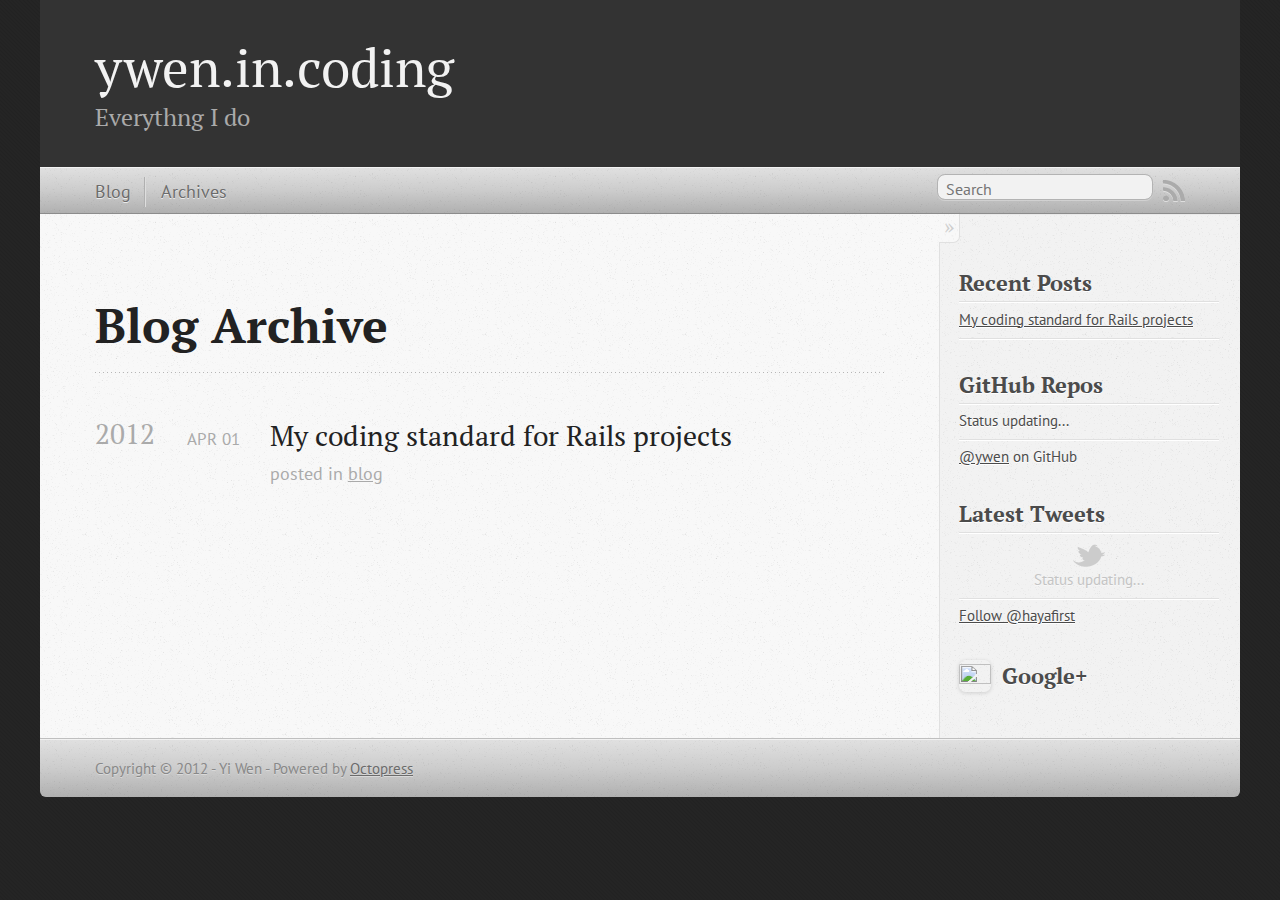
==== blog/archives/index.html @ 958f06f2 "Site updated at 2012-04-02 02:39:36 UTC" ====
<!DOCTYPE html>
<!--[if IEMobile 7 ]><html class="no-js iem7"><![endif]-->
<!--[if lt IE 9]><html class="no-js lte-ie8"><![endif]-->
<!--[if (gt IE 8)|(gt IEMobile 7)|!(IEMobile)|!(IE)]><!--><html class="no-js" lang="en"><!--<![endif]-->
<head>
  <meta charset="utf-8">
  <title>Blog Archive - ywen.in.coding</title>
  <meta name="author" content="Yi Wen">

  
  <meta name="description" content="Blog Archive 2012 My coding standard for Rails projects
Apr 01 2012 posted in blog Recent Posts My coding standard for Rails projects GitHub Repos &hellip;">
  

  <!-- http://t.co/dKP3o1e -->
  <meta name="HandheldFriendly" content="True">
  <meta name="MobileOptimized" content="320">
  <meta name="viewport" content="width=device-width, initial-scale=1">

  
  <link rel="canonical" href="http://ywen.github.com/blog/archives">
  <link href="/favicon.png" rel="icon">
  <link href="/stylesheets/screen.css" media="screen, projection" rel="stylesheet" type="text/css">
  <script src="/javascripts/modernizr-2.0.js"></script>
  <script src="/javascripts/ender.js"></script>
  <script src="/javascripts/octopress.js" type="text/javascript"></script>
  <link href="/atom.xml" rel="alternate" title="ywen.in.coding" type="application/atom+xml">
  <!--Fonts from Google"s Web font directory at http://google.com/webfonts -->
<link href="http://fonts.googleapis.com/css?family=PT+Serif:regular,italic,bold,bolditalic" rel="stylesheet" type="text/css">
<link href="http://fonts.googleapis.com/css?family=PT+Sans:regular,italic,bold,bolditalic" rel="stylesheet" type="text/css">

  

</head>

<body   >
  <header role="banner"><hgroup>
  <h1><a href="/">ywen.in.coding</a></h1>
  
    <h2>Everythng I do</h2>
  
</hgroup>

</header>
  <nav role="navigation"><ul class="subscription" data-subscription="rss">
  <li><a href="/atom.xml" rel="subscribe-rss" title="subscribe via RSS">RSS</a></li>
  
</ul>
  
<form action="http://google.com/search" method="get">
  <fieldset role="search">
    <input type="hidden" name="q" value="site:ywen.github.com" />
    <input class="search" type="text" name="q" results="0" placeholder="Search"/>
  </fieldset>
</form>
  
<ul class="main-navigation">
  <li><a href="/">Blog</a></li>
  <li><a href="/blog/archives">Archives</a></li>
</ul>

</nav>
  <div id="main">
    <div id="content">
      <div>
<article role="article">
  
  <header>
    <h1 class="entry-title">Blog Archive</h1>
    
  </header>
  
  <div id="blog-archives">



  
  <h2>2012</h2>

<article>
  
<h1><a href="/blog/2012/04/01/coding-standard/">My coding standard for Rails projects</a></h1>
<time datetime="2012-04-01T00:00:00-05:00" pubdate><span class='month'>Apr</span> <span class='day'>01</span> <span class='year'>2012</span></time>

<footer>
  <span class="categories">posted in <a class='category' href='/blog/categories/blog/'>blog</a></span>
</footer>


</article>

</div>

  
</article>

</div>

<aside class="sidebar">
  
    <section>
  <h1>Recent Posts</h1>
  <ul id="recent_posts">
    
      <li class="post">
        <a href="/blog/2012/04/01/coding-standard/">My coding standard for Rails projects</a>
      </li>
    
  </ul>
</section>

<section>
  <h1>GitHub Repos</h1>
  <ul id="gh_repos">
    <li class="loading">Status updating...</li>
  </ul>
  
  <a href="https://github.com/ywen">@ywen</a> on GitHub
  
  <script type="text/javascript">
    $.domReady(function(){
        if (!window.jXHR){
            var jxhr = document.createElement('script');
            jxhr.type = 'text/javascript';
            jxhr.src = '/javascripts/libs/jXHR.js';
            var s = document.getElementsByTagName('script')[0];
            s.parentNode.insertBefore(jxhr, s);
        }

        github.showRepos({
            user: 'ywen',
            count: 0,
            skip_forks: true,
            target: '#gh_repos'
        });
    });
  </script>
  <script src="/javascripts/github.js" type="text/javascript"> </script>
</section>


<section>
  <h1>Latest Tweets</h1>
  <ul id="tweets">
    <li class="loading">Status updating...</li>
  </ul>
  <script type="text/javascript">
    $.domReady(function(){
      getTwitterFeed("hayafirst", 4, false);
    });
  </script>
  <script src="/javascripts/twitter.js" type="text/javascript"> </script>
  
    <a href="http://twitter.com/hayafirst" class="twitter-follow-button" data-show-count="false">Follow @hayafirst</a>
  
</section>



<section class="googleplus">
  <h1>
    <a href="https://plus.google.com/ywen.github?rel=author">
      <img src="http://www.google.com/images/icons/ui/gprofile_button-32.png" width="32" height="32">
      Google+
    </a>
  </h1>
</section>



  
</aside>


    </div>
  </div>
  <footer role="contentinfo"><p>
  Copyright &copy; 2012 - Yi Wen -
  <span class="credit">Powered by <a href="http://octopress.org">Octopress</a></span>
</p>

</footer>
  

<script type="text/javascript">
      var disqus_shortname = 'ywen';
      
        
        var disqus_script = 'count.js';
      
    (function () {
      var dsq = document.createElement('script'); dsq.type = 'text/javascript'; dsq.async = true;
      dsq.src = 'http://' + disqus_shortname + '.disqus.com/' + disqus_script;
      (document.getElementsByTagName('head')[0] || document.getElementsByTagName('body')[0]).appendChild(dsq);
    }());
</script>







  <script type="text/javascript">
    (function(){
      var twitterWidgets = document.createElement('script');
      twitterWidgets.type = 'text/javascript';
      twitterWidgets.async = true;
      twitterWidgets.src = 'http://platform.twitter.com/widgets.js';
      document.getElementsByTagName('head')[0].appendChild(twitterWidgets);
    })();
  </script>





</body>
</html>
---- stylesheets/screen.css ----
html,body,div,span,applet,object,iframe,h1,h2,h3,h4,h5,h6,p,blockquote,pre,a,abbr,acronym,address,big,cite,code,del,dfn,em,img,ins,kbd,q,s,samp,small,strike,strong,sub,sup,tt,var,b,u,i,center,dl,dt,dd,ol,ul,li,fieldset,form,label,legend,table,caption,tbody,tfoot,thead,tr,th,td,article,aside,canvas,details,embed,figure,figcaption,footer,header,hgroup,menu,nav,output,ruby,section,summary,time,mark,audio,video{margin:0;padding:0;border:0;font-size:100%;font:inherit;vertical-align:baseline}body{line-height:1}ol,ul{list-style:none}table{border-collapse:collapse;border-spacing:0}caption,th,td{text-align:left;font-weight:normal;vertical-align:middle}q,blockquote{quotes:none}q:before,q:after,blockquote:before,blockquote:after{content:"";content:none}a img{border:none}article,aside,details,figcaption,figure,footer,header,hgroup,menu,nav,section,summary{display:block}article,aside,details,figcaption,figure,footer,header,hgroup,menu,nav,section,summary{display:block}a{color:#1863a1}a:visited{color:#751590}a:focus{color:#0181eb}a:hover{color:#0181eb}a:active{color:#01579f}aside.sidebar a{color:#1863a1}aside.sidebar a:focus{color:#0181eb}aside.sidebar a:hover{color:#0181eb}aside.sidebar a:active{color:#01579f}a{-moz-transition:color 0.3s;-webkit-transition:color 0.3s;-o-transition:color 0.3s;transition:color 0.3s}html{background:#252525 url('/images/line-tile.png?1333334076') top left}body > div{background:#f2f2f2 url('/images/noise.png?1333334076') top left;border-bottom:1px solid #bfbfbf}body > div > div{background:#f8f8f8 url('/images/noise.png?1333334076') top left;border-right:1px solid #e0e0e0}.heading,body > header h1,h1,h2,h3,h4,h5,h6{font-family:"PT Serif", "Georgia", "Helvetica Neue", Arial, sans-serif}.sans,body > header h2,body > nav form .search,body > nav a,article header p.meta,article > footer,#content .blog-index footer,html .gist .gist-file .gist-meta,#blog-archives a.category,#blog-archives time,aside.sidebar section,body > footer{font-family:"PT Sans", "Helvetica Neue", Arial, sans-serif}.serif,body,#content .blog-index a[rel=full-article]{font-family:"PT Serif", Georgia, Times, "Times New Roman", serif}.mono,pre,code,tt,p code,li code{font-family:Menlo, Monaco, "Andale Mono", "lucida console", "Courier New", monospace}body > header h1{font-size:2.2em;font-family:"PT Serif", "Georgia", "Helvetica Neue", Arial, sans-serif;font-weight:normal;line-height:1.2em;margin-bottom:0.6667em}body > header h2{font-family:"PT Serif", "Georgia", "Helvetica Neue", Arial, sans-serif}body{line-height:1.5em;color:#222}h1{font-size:2.2em;line-height:1.2em}@media only screen and (min-width: 992px){body{font-size:1.15em}h1{font-size:2.6em;line-height:1.2em}}h1,h2,h3,h4,h5,h6{text-rendering:optimizelegibility;margin-bottom:1em;font-weight:bold}h2,section h1{font-size:1.5em}h3,section h2,section section h1{font-size:1.3em}h4,section h3,section section h2,section section section h1{font-size:1em}h5,section h4,section section h3{font-size:.9em}h6,section h5,section section h4,section section section h3{font-size:.8em}p,blockquote,ul,ol{margin-bottom:1.5em}ul{list-style-type:disc}ul ul{list-style-type:circle;margin-bottom:0px}ul ul ul{list-style-type:square;margin-bottom:0px}ol{list-style-type:decimal}ol ol{list-style-type:lower-alpha;margin-bottom:0px}ol ol ol{list-style-type:lower-roman;margin-bottom:0px}ul,ul ul,ul ol,ol,ol ul,ol ol{margin-left:1.3em}strong{font-weight:bold}em{font-style:italic}sup,sub{font-size:0.8em;position:relative;display:inline-block}sup{top:-0.5em}sub{bottom:-0.5em}q{font-style:italic}q:before{content:"\201C"}q:after{content:"\201D"}em,dfn{font-style:italic}strong,dfn{font-weight:bold}del,s{text-decoration:line-through}abbr,acronym{border-bottom:1px dotted;cursor:help}sub,sup{line-height:0}hr{margin-bottom:0.2em}small{font-size:.8em}big{font-size:1.2em}blockquote{font-style:italic;position:relative;font-size:1.2em;line-height:1.5em;padding-left:1em;border-left:4px solid rgba(170,170,170,0.5)}blockquote cite{font-style:italic}blockquote cite a{color:#aaa !important;word-wrap:break-word}blockquote cite:before{content:'\2014';padding-right:.3em;padding-left:.3em;color:#aaa}@media only screen and (min-width: 992px){blockquote{padding-left:1.5em;border-left-width:4px}}.pullquote-right:before,.pullquote-left:before{padding:0;border:none;content:attr(data-pullquote);float:right;width:45%;margin:.5em 0 1em 1.5em;position:relative;top:7px;font-size:1.4em;line-height:1.45em}.pullquote-left:before{float:left;margin:.5em 1.5em 1em 0}.force-wrap,article a,aside.sidebar a{white-space:-moz-pre-wrap;white-space:-pre-wrap;white-space:-o-pre-wrap;white-space:pre-wrap;word-wrap:break-word}.group,body > header,body > nav,body > footer,body #content > article,body #content > div > article,body #content > div > section,body div.pagination,aside.sidebar,#main,#content,.collapse-sidebar aside.sidebar{*zoom:1}.group:after,body > header:after,body > nav:after,body > footer:after,body #content > article:after,body #content > div > article:after,body #content > div > section:after,body div.pagination:after,aside.sidebar:after,#main:after,#content:after,.collapse-sidebar aside.sidebar:after{content:"";display:table;clear:both}body{-webkit-text-size-adjust:none;max-width:1200px;position:relative;margin:0 auto}body > header,body > nav,body > footer,body #content > article,body #content > div > article,body #content > div > section{padding-left:18px;padding-right:18px}@media only screen and (min-width: 480px){body > header,body > nav,body > footer,body #content > article,body #content > div > article,body #content > div > section{padding-left:25px;padding-right:25px}}@media only screen and (min-width: 768px){body > header,body > nav,body > footer,body #content > article,body #content > div > article,body #content > div > section{padding-left:35px;padding-right:35px}}@media only screen and (min-width: 992px){body > header,body > nav,body > footer,body #content > article,body #content > div > article,body #content > div > section{padding-left:55px;padding-right:55px}}body div.pagination{margin-left:18px;margin-right:18px}@media only screen and (min-width: 480px){body div.pagination{margin-left:25px;margin-right:25px}}@media only screen and (min-width: 768px){body div.pagination{margin-left:35px;margin-right:35px}}@media only screen and (min-width: 992px){body div.pagination{margin-left:55px;margin-right:55px}}body > header{font-size:1em;padding-top:1.5em;padding-bottom:1.5em}#content{overflow:hidden}#content > div,#content > article{width:100%}aside.sidebar{float:none;padding:0 18px 1px;background-color:#f7f7f7;border-top:1px solid #e0e0e0}.flex-content,article img,article video,article .flash-video,aside.sidebar img{max-width:100%;height:auto}.basic-alignment.left,article img.left,article video.left,article .left.flash-video,aside.sidebar img.left{float:left;margin-right:1.5em}.basic-alignment.right,article img.right,article video.right,article .right.flash-video,aside.sidebar img.right{float:right;margin-left:1.5em}.basic-alignment.center,article img.center,article video.center,article .center.flash-video,aside.sidebar img.center{display:block;margin:0 auto 1.5em}.basic-alignment.left,article img.left,article video.left,article .left.flash-video,aside.sidebar img.left,.basic-alignment.right,article img.right,article video.right,article .right.flash-video,aside.sidebar img.right{margin-bottom:.8em}.toggle-sidebar,.no-sidebar .toggle-sidebar{display:none}@media only screen and (min-width: 750px){body.sidebar-footer aside.sidebar{float:none;width:auto;clear:left;margin:0;padding:0 35px 1px;background-color:#f7f7f7;border-top:1px solid #eaeaea}body.sidebar-footer aside.sidebar section.odd,body.sidebar-footer aside.sidebar section.even{float:left;width:48%}body.sidebar-footer aside.sidebar section.odd{margin-left:0}body.sidebar-footer aside.sidebar section.even{margin-left:4%}body.sidebar-footer aside.sidebar.thirds section{width:30%;margin-left:5%}body.sidebar-footer aside.sidebar.thirds section.first{margin-left:0;clear:both}}body.sidebar-footer #content{margin-right:0px}body.sidebar-footer .toggle-sidebar{display:none}@media only screen and (min-width: 550px){body > header{font-size:1em}}@media only screen and (min-width: 750px){aside.sidebar{float:none;width:auto;clear:left;margin:0;padding:0 35px 1px;background-color:#f7f7f7;border-top:1px solid #eaeaea}aside.sidebar section.odd,aside.sidebar section.even{float:left;width:48%}aside.sidebar section.odd{margin-left:0}aside.sidebar section.even{margin-left:4%}aside.sidebar.thirds section{width:30%;margin-left:5%}aside.sidebar.thirds section.first{margin-left:0;clear:both}}@media only screen and (min-width: 768px){body{-webkit-text-size-adjust:auto}body > header{font-size:1.2em}#main{padding:0;margin:0 auto}#content{overflow:visible;margin-right:240px;position:relative}.no-sidebar #content{margin-right:0;border-right:0}.collapse-sidebar #content{margin-right:20px}#content > div,#content > article{padding-top:17.5px;padding-bottom:17.5px;float:left}aside.sidebar{width:210px;padding:0 15px 15px;background:none;clear:none;float:left;margin:0 -100% 0 0}aside.sidebar section{width:auto;margin-left:0}aside.sidebar section.odd,aside.sidebar section.even{float:none;width:auto;margin-left:0}.collapse-sidebar aside.sidebar{float:none;width:auto;clear:left;margin:0;padding:0 35px 1px;background-color:#f7f7f7;border-top:1px solid #eaeaea}.collapse-sidebar aside.sidebar section.odd,.collapse-sidebar aside.sidebar section.even{float:left;width:48%}.collapse-sidebar aside.sidebar section.odd{margin-left:0}.collapse-sidebar aside.sidebar section.even{margin-left:4%}.collapse-sidebar aside.sidebar.thirds section{width:30%;margin-left:5%}.collapse-sidebar aside.sidebar.thirds section.first{margin-left:0;clear:both}}@media only screen and (min-width: 992px){body > header{font-size:1.3em}#content{margin-right:300px}#content > div,#content > article{padding-top:27.5px;padding-bottom:27.5px}aside.sidebar{width:260px;padding:1.2em 20px 20px}.collapse-sidebar aside.sidebar{padding-left:55px;padding-right:55px}}@media only screen and (min-width: 768px){ul,ol{margin-left:0}}body > header{background:#333}body > header h1{display:inline-block;margin:0}body > header h1 a,body > header h1 a:visited,body > header h1 a:hover{color:#f2f2f2;text-decoration:none}body > header h2{margin:.2em 0 0;font-size:1em;color:#aaa;font-weight:normal}body > nav{position:relative;background-color:#ccc;background:url('/images/noise.png?1333334076'),-webkit-gradient(linear, 50% 0%, 50% 100%, color-stop(0%, #e0e0e0), color-stop(50%, #cccccc), color-stop(100%, #b0b0b0));background:url('/images/noise.png?1333334076'),-webkit-linear-gradient(#e0e0e0,#cccccc,#b0b0b0);background:url('/images/noise.png?1333334076'),-moz-linear-gradient(#e0e0e0,#cccccc,#b0b0b0);background:url('/images/noise.png?1333334076'),-o-linear-gradient(#e0e0e0,#cccccc,#b0b0b0);background:url('/images/noise.png?1333334076'),-ms-linear-gradient(#e0e0e0,#cccccc,#b0b0b0);background:url('/images/noise.png?1333334076'),linear-gradient(#e0e0e0,#cccccc,#b0b0b0);border-top:1px solid #f2f2f2;border-bottom:1px solid #8c8c8c;padding-top:.35em;padding-bottom:.35em}body > nav form{-moz-background-clip:padding;-webkit-background-clip:padding;-o-background-clip:padding-box;-ms-background-clip:padding-box;-khtml-background-clip:padding-box;background-clip:padding-box;margin:0;padding:0}body > nav form .search{padding:.3em .5em 0;font-size:.85em;line-height:1.1em;width:95%;-moz-border-radius:0.5em;-webkit-border-radius:0.5em;-o-border-radius:0.5em;-ms-border-radius:0.5em;-khtml-border-radius:0.5em;border-radius:0.5em;-moz-background-clip:padding;-webkit-background-clip:padding;-o-background-clip:padding-box;-ms-background-clip:padding-box;-khtml-background-clip:padding-box;background-clip:padding-box;-moz-box-shadow:#d1d1d1 0 1px;-webkit-box-shadow:#d1d1d1 0 1px;-o-box-shadow:#d1d1d1 0 1px;box-shadow:#d1d1d1 0 1px;background-color:#f2f2f2;border:1px solid #b3b3b3;color:#888}body > nav form .search:focus{color:#444;border-color:#80b1df;-moz-box-shadow:#80b1df 0 0 4px,#80b1df 0 0 3px inset;-webkit-box-shadow:#80b1df 0 0 4px,#80b1df 0 0 3px inset;-o-box-shadow:#80b1df 0 0 4px,#80b1df 0 0 3px inset;box-shadow:#80b1df 0 0 4px,#80b1df 0 0 3px inset;background-color:#fff;outline:none}body > nav fieldset[role=search]{float:right;width:48%}body > nav fieldset.mobile-nav{float:left;width:48%}body > nav fieldset.mobile-nav select{width:100%;font-size:.8em;border:1px solid #888}body > nav ul{display:none}@media only screen and (min-width: 550px){body > nav{font-size:.9em}body > nav ul{margin:0;padding:0;border:0;overflow:hidden;*zoom:1;float:left;display:block;padding-top:.15em}body > nav ul li{list-style-image:none;list-style-type:none;margin-left:0px;white-space:nowrap;display:inline;float:left;padding-left:0;padding-right:0}body > nav ul li:first-child,body > nav ul li.first{padding-left:0}body > nav ul li:last-child{padding-right:0}body > nav ul li.last{padding-right:0}body > nav ul.subscription{margin-left:.8em;float:right}body > nav ul.subscription li:last-child a{padding-right:0}body > nav ul li{margin:0}body > nav a{color:#6b6b6b;text-shadow:#ebebeb 0 1px;float:left;text-decoration:none;font-size:1.1em;padding:.1em 0;line-height:1.5em}body > nav a:visited{color:#6b6b6b}body > nav a:hover{color:#2b2b2b}body > nav li + li{border-left:1px solid #b0b0b0;margin-left:.8em}body > nav li + li a{padding-left:.8em;border-left:1px solid #dedede}body > nav form{float:right;text-align:left;padding-left:.8em;width:175px}body > nav form .search{width:93%;font-size:.95em;line-height:1.2em}body > nav ul[data-subscription$=email] + form{width:97px}body > nav ul[data-subscription$=email] + form .search{width:91%}body > nav fieldset.mobile-nav{display:none}body > nav fieldset[role=search]{width:99%}}@media only screen and (min-width: 992px){body > nav form{width:215px}body > nav ul[data-subscription$=email] + form{width:147px}}.no-placeholder body > nav .search{background:#f2f2f2 url('/images/search.png?1333334076') 0.3em 0.25em no-repeat;text-indent:1.3em}@media only screen and (min-width: 550px){.maskImage body > nav ul[data-subscription$=email] + form{width:123px}}@media only screen and (min-width: 992px){.maskImage body > nav ul[data-subscription$=email] + form{width:173px}}.maskImage ul.subscription{position:relative;top:.2em}.maskImage ul.subscription li,.maskImage ul.subscription a{border:0;padding:0}.maskImage a[rel=subscribe-rss]{position:relative;top:0px;text-indent:-999999em;background-color:#dedede;border:0;padding:0}.maskImage a[rel=subscribe-rss],.maskImage a[rel=subscribe-rss]:after{-moz-mask-image:url('/images/rss.png?1333334076');-webkit-mask-image:url('/images/rss.png?1333334076');-o-mask-image:url('/images/rss.png?1333334076');-ms-mask-image:url('/images/rss.png?1333334076');-khtml-mask-image:url('/images/rss.png?1333334076');mask-image:url('/images/rss.png?1333334076');-moz-mask-repeat:no-repeat;-webkit-mask-repeat:no-repeat;-o-mask-repeat:no-repeat;-ms-mask-repeat:no-repeat;-khtml-mask-repeat:no-repeat;mask-repeat:no-repeat;width:22px;height:22px}.maskImage a[rel=subscribe-rss]:after{content:"";position:absolute;top:-1px;left:0;background-color:#ababab}.maskImage a[rel=subscribe-rss]:hover:after{background-color:#9e9e9e}.maskImage a[rel=subscribe-email]{position:relative;top:0px;text-indent:-999999em;background-color:#dedede;border:0;padding:0}.maskImage a[rel=subscribe-email],.maskImage a[rel=subscribe-email]:after{-moz-mask-image:url('/images/email.png?1333334076');-webkit-mask-image:url('/images/email.png?1333334076');-o-mask-image:url('/images/email.png?1333334076');-ms-mask-image:url('/images/email.png?1333334076');-khtml-mask-image:url('/images/email.png?1333334076');mask-image:url('/images/email.png?1333334076');-moz-mask-repeat:no-repeat;-webkit-mask-repeat:no-repeat;-o-mask-repeat:no-repeat;-ms-mask-repeat:no-repeat;-khtml-mask-repeat:no-repeat;mask-repeat:no-repeat;width:28px;height:22px}.maskImage a[rel=subscribe-email]:after{content:"";position:absolute;top:-1px;left:0;background-color:#ababab}.maskImage a[rel=subscribe-email]:hover:after{background-color:#9e9e9e}article{padding-top:1em}article header{position:relative;padding-top:2em;padding-bottom:1em;margin-bottom:1em;background:url('[data-uri]') bottom left repeat-x}article header h1{margin:0}article header h1 a{text-decoration:none}article header h1 a:hover{text-decoration:underline}article header p{font-size:.9em;color:#aaa;margin:0}article header p.meta{text-transform:uppercase;position:absolute;top:0}@media only screen and (min-width: 768px){article header{margin-bottom:1.5em;padding-bottom:1em;background:url('[data-uri]') bottom left repeat-x}}article h2{padding-top:0.8em;background:url('[data-uri]') top left repeat-x}.entry-content article h2:first-child,article header + h2{padding-top:0}article h2:first-child,article header + h2{background:none}article .feature{padding-top:.5em;margin-bottom:1em;padding-bottom:1em;background:url('[data-uri]') bottom left repeat-x;font-size:2.0em;font-style:italic;line-height:1.3em}article img,article video,article .flash-video{-moz-border-radius:0.3em;-webkit-border-radius:0.3em;-o-border-radius:0.3em;-ms-border-radius:0.3em;-khtml-border-radius:0.3em;border-radius:0.3em;-moz-box-shadow:rgba(0,0,0,0.15) 0 1px 4px;-webkit-box-shadow:rgba(0,0,0,0.15) 0 1px 4px;-o-box-shadow:rgba(0,0,0,0.15) 0 1px 4px;box-shadow:rgba(0,0,0,0.15) 0 1px 4px;-moz-box-sizing:border-box;-webkit-box-sizing:border-box;-ms-box-sizing:border-box;box-sizing:border-box;border:white 0.5em solid}article video,article .flash-video{margin:0 auto 1.5em}article video{display:block;width:100%}article .flash-video > div{position:relative;display:block;padding-bottom:56.25%;padding-top:1px;height:0;overflow:hidden}article .flash-video > div iframe,article .flash-video > div object,article .flash-video > div embed{position:absolute;top:0;left:0;width:100%;height:100%}article > footer{padding-bottom:2.5em;margin-top:2em}article > footer p.meta{margin-bottom:.8em;font-size:.85em;clear:both;overflow:hidden}.blog-index article + article{background:url('[data-uri]') top left repeat-x}#content .blog-index{padding-top:0;padding-bottom:0}#content .blog-index article{padding-top:2em}#content .blog-index article header{background:none;padding-bottom:0}#content .blog-index article h1{font-size:2.2em}#content .blog-index article h1 a{color:inherit}#content .blog-index article h1 a:hover{color:#0181eb}#content .blog-index a[rel=full-article]{background:#ebebeb;display:inline-block;padding:.4em .8em;margin-right:.5em;text-decoration:none;color:#666;-moz-transition:background-color 0.5s;-webkit-transition:background-color 0.5s;-o-transition:background-color 0.5s;transition:background-color 0.5s}#content .blog-index a[rel=full-article]:hover{background:#0181eb;text-shadow:none;color:#f8f8f8}#content .blog-index footer{margin-top:1em}.separator,article > footer .byline + time:before,article > footer time + time:before,article > footer .comments:before,article > footer .byline ~ .categories:before{content:"\2022 ";padding:0 .4em 0 .2em;display:inline-block}#content div.pagination{text-align:center;font-size:.95em;position:relative;background:url('[data-uri]') top left repeat-x;padding-top:1.5em;padding-bottom:1.5em}#content div.pagination a{text-decoration:none;color:#aaa}#content div.pagination a.prev{position:absolute;left:0}#content div.pagination a.next{position:absolute;right:0}#content div.pagination a:hover{color:#0181eb}#content div.pagination a[href*=archive]:before,#content div.pagination a[href*=archive]:after{content:'\2014';padding:0 .3em}p.meta + .sharing{padding-top:1em;padding-left:0;background:url('[data-uri]') top left repeat-x}#fb-root{display:none}.highlight,html .gist .gist-file .gist-syntax .gist-highlight{border:1px solid #05232b !important}.highlight table td.code,html .gist .gist-file .gist-syntax .gist-highlight table td.code{width:100%}.highlight .line-numbers,html .gist .gist-file .gist-syntax .gist-highlight .line-numbers{text-align:right;font-size:13px;line-height:1.45em;background:#073642 url('/images/noise.png?1333334076') top left !important;border-right:1px solid #00232c !important;-moz-box-shadow:#083e4b -1px 0 inset;-webkit-box-shadow:#083e4b -1px 0 inset;-o-box-shadow:#083e4b -1px 0 inset;box-shadow:#083e4b -1px 0 inset;text-shadow:#021014 0 -1px;padding:.8em !important;-moz-border-radius:0;-webkit-border-radius:0;-o-border-radius:0;-ms-border-radius:0;-khtml-border-radius:0;border-radius:0}.highlight .line-numbers span,html .gist .gist-file .gist-syntax .gist-highlight .line-numbers span{color:#586e75 !important}figure.code,.gist-file,pre{-moz-box-shadow:rgba(0,0,0,0.06) 0 0 10px;-webkit-box-shadow:rgba(0,0,0,0.06) 0 0 10px;-o-box-shadow:rgba(0,0,0,0.06) 0 0 10px;box-shadow:rgba(0,0,0,0.06) 0 0 10px}figure.code .highlight pre,.gist-file .highlight pre,pre .highlight pre{-moz-box-shadow:none;-webkit-box-shadow:none;-o-box-shadow:none;box-shadow:none}html .gist .gist-file{margin-bottom:1.8em;position:relative;border:none;padding-top:26px !important}html .gist .gist-file .gist-syntax{border-bottom:0 !important;background:none !important}html .gist .gist-file .gist-syntax .gist-highlight{background:#002b36 !important}html .gist .gist-file .gist-meta{padding:.6em 0.8em;border:1px solid #083e4b !important;color:#586e75;font-size:.7em !important;background:#073642 url('/images/noise.png?1333334076') top left;line-height:1.5em}html .gist .gist-file .gist-meta a{color:#75878b !important;text-decoration:none}html .gist .gist-file .gist-meta a:hover{text-decoration:underline}html .gist .gist-file .gist-meta a:hover{color:#93a1a1 !important}html .gist .gist-file .gist-meta a[href*='#file']{position:absolute;top:0;left:0;right:-10px;color:#474747 !important}html .gist .gist-file .gist-meta a[href*='#file']:hover{color:#1863a1 !important}html .gist .gist-file .gist-meta a[href*=raw]{top:.4em}pre{background:#002b36 url('/images/noise.png?1333334076') top left;-moz-border-radius:0.4em;-webkit-border-radius:0.4em;-o-border-radius:0.4em;-ms-border-radius:0.4em;-khtml-border-radius:0.4em;border-radius:0.4em;border:1px solid #05232b;line-height:1.45em;font-size:13px;margin-bottom:2.1em;padding:.8em 1em;color:#93a1a1;overflow:auto}h3.filename + pre{-moz-border-radius-topleft:0px;-webkit-border-top-left-radius:0px;-o-border-top-left-radius:0px;-ms-border-top-left-radius:0px;-khtml-border-top-left-radius:0px;border-top-left-radius:0px;-moz-border-radius-topright:0px;-webkit-border-top-right-radius:0px;-o-border-top-right-radius:0px;-ms-border-top-right-radius:0px;-khtml-border-top-right-radius:0px;border-top-right-radius:0px}p code,li code{display:inline-block;white-space:no-wrap;background:#fff;font-size:.8em;line-height:1.5em;color:#555;border:1px solid #ddd;-moz-border-radius:0.4em;-webkit-border-radius:0.4em;-o-border-radius:0.4em;-ms-border-radius:0.4em;-khtml-border-radius:0.4em;border-radius:0.4em;padding:0 .3em;margin:-1px 0}p pre code,li pre code{font-size:1em !important;background:none;border:none}.pre-code,html .gist .gist-file .gist-syntax .gist-highlight pre,.highlight code{font-family:Menlo,Monaco,"Andale Mono","lucida console","Courier New",monospace !important;overflow:scroll;overflow-y:hidden;display:block;padding:.8em !important;overflow-x:auto;line-height:1.45em;background:#002b36 url('/images/noise.png?1333334076') top left !important;color:#93a1a1 !important}.pre-code *::-moz-selection,html .gist .gist-file .gist-syntax .gist-highlight pre *::-moz-selection,.highlight code *::-moz-selection{background:#386774;color:inherit;text-shadow:#002b36 0 1px}.pre-code *::-webkit-selection,html .gist .gist-file .gist-syntax .gist-highlight pre *::-webkit-selection,.highlight code *::-webkit-selection{background:#386774;color:inherit;text-shadow:#002b36 0 1px}.pre-code *::selection,html .gist .gist-file .gist-syntax .gist-highlight pre *::selection,.highlight code *::selection{background:#386774;color:inherit;text-shadow:#002b36 0 1px}.pre-code span,html .gist .gist-file .gist-syntax .gist-highlight pre span,.highlight code span{color:#93a1a1 !important}.pre-code span,html .gist .gist-file .gist-syntax .gist-highlight pre span,.highlight code span{font-style:normal !important;font-weight:normal !important}.pre-code .c,html .gist .gist-file .gist-syntax .gist-highlight pre .c,.highlight code .c{color:#586e75 !important;font-style:italic !important}.pre-code .cm,html .gist .gist-file .gist-syntax .gist-highlight pre .cm,.highlight code .cm{color:#586e75 !important;font-style:italic !important}.pre-code .cp,html .gist .gist-file .gist-syntax .gist-highlight pre .cp,.highlight code .cp{color:#586e75 !important;font-style:italic !important}.pre-code .c1,html .gist .gist-file .gist-syntax .gist-highlight pre .c1,.highlight code .c1{color:#586e75 !important;font-style:italic !important}.pre-code .cs,html .gist .gist-file .gist-syntax .gist-highlight pre .cs,.highlight code .cs{color:#586e75 !important;font-weight:bold !important;font-style:italic !important}.pre-code .err,html .gist .gist-file .gist-syntax .gist-highlight pre .err,.highlight code .err{color:#dc322f !important;background:none !important}.pre-code .k,html .gist .gist-file .gist-syntax .gist-highlight pre .k,.highlight code .k{color:#cb4b16 !important}.pre-code .o,html .gist .gist-file .gist-syntax .gist-highlight pre .o,.highlight code .o{color:#93a1a1 !important;font-weight:bold !important}.pre-code .p,html .gist .gist-file .gist-syntax .gist-highlight pre .p,.highlight code .p{color:#93a1a1 !important}.pre-code .ow,html .gist .gist-file .gist-syntax .gist-highlight pre .ow,.highlight code .ow{color:#2aa198 !important;font-weight:bold !important}.pre-code .gd,html .gist .gist-file .gist-syntax .gist-highlight pre .gd,.highlight code .gd{color:#93a1a1 !important;background-color:#372c34 !important;display:inline-block}.pre-code .gd .x,html .gist .gist-file .gist-syntax .gist-highlight pre .gd .x,.highlight code .gd .x{color:#93a1a1 !important;background-color:#4d2d33 !important;display:inline-block}.pre-code .ge,html .gist .gist-file .gist-syntax .gist-highlight pre .ge,.highlight code .ge{color:#93a1a1 !important;font-style:italic !important}.pre-code .gh,html .gist .gist-file .gist-syntax .gist-highlight pre .gh,.highlight code .gh{color:#586e75 !important}.pre-code .gi,html .gist .gist-file .gist-syntax .gist-highlight pre .gi,.highlight code .gi{color:#93a1a1 !important;background-color:#1a412b !important;display:inline-block}.pre-code .gi .x,html .gist .gist-file .gist-syntax .gist-highlight pre .gi .x,.highlight code .gi .x{color:#93a1a1 !important;background-color:#355720 !important;display:inline-block}.pre-code .gs,html .gist .gist-file .gist-syntax .gist-highlight pre .gs,.highlight code .gs{color:#93a1a1 !important;font-weight:bold !important}.pre-code .gu,html .gist .gist-file .gist-syntax .gist-highlight pre .gu,.highlight code .gu{color:#6c71c4 !important}.pre-code .kc,html .gist .gist-file .gist-syntax .gist-highlight pre .kc,.highlight code .kc{color:#859900 !important;font-weight:bold !important}.pre-code .kd,html .gist .gist-file .gist-syntax .gist-highlight pre .kd,.highlight code .kd{color:#268bd2 !important}.pre-code .kp,html .gist .gist-file .gist-syntax .gist-highlight pre .kp,.highlight code .kp{color:#cb4b16 !important;font-weight:bold !important}.pre-code .kr,html .gist .gist-file .gist-syntax .gist-highlight pre .kr,.highlight code .kr{color:#d33682 !important;font-weight:bold !important}.pre-code .kt,html .gist .gist-file .gist-syntax .gist-highlight pre .kt,.highlight code .kt{color:#2aa198 !important}.pre-code .n,html .gist .gist-file .gist-syntax .gist-highlight pre .n,.highlight code .n{color:#268bd2 !important}.pre-code .na,html .gist .gist-file .gist-syntax .gist-highlight pre .na,.highlight code .na{color:#268bd2 !important}.pre-code .nb,html .gist .gist-file .gist-syntax .gist-highlight pre .nb,.highlight code .nb{color:#859900 !important}.pre-code .nc,html .gist .gist-file .gist-syntax .gist-highlight pre .nc,.highlight code .nc{color:#d33682 !important}.pre-code .no,html .gist .gist-file .gist-syntax .gist-highlight pre .no,.highlight code .no{color:#b58900 !important}.pre-code .nl,html .gist .gist-file .gist-syntax .gist-highlight pre .nl,.highlight code .nl{color:#859900 !important}.pre-code .ne,html .gist .gist-file .gist-syntax .gist-highlight pre .ne,.highlight code .ne{color:#268bd2 !important;font-weight:bold !important}.pre-code .nf,html .gist .gist-file .gist-syntax .gist-highlight pre .nf,.highlight code .nf{color:#268bd2 !important;font-weight:bold !important}.pre-code .nn,html .gist .gist-file .gist-syntax .gist-highlight pre .nn,.highlight code .nn{color:#b58900 !important}.pre-code .nt,html .gist .gist-file .gist-syntax .gist-highlight pre .nt,.highlight code .nt{color:#268bd2 !important;font-weight:bold !important}.pre-code .nx,html .gist .gist-file .gist-syntax .gist-highlight pre .nx,.highlight code .nx{color:#b58900 !important}.pre-code .vg,html .gist .gist-file .gist-syntax .gist-highlight pre .vg,.highlight code .vg{color:#268bd2 !important}.pre-code .vi,html .gist .gist-file .gist-syntax .gist-highlight pre .vi,.highlight code .vi{color:#268bd2 !important}.pre-code .nv,html .gist .gist-file .gist-syntax .gist-highlight pre .nv,.highlight code .nv{color:#268bd2 !important}.pre-code .mf,html .gist .gist-file .gist-syntax .gist-highlight pre .mf,.highlight code .mf{color:#2aa198 !important}.pre-code .m,html .gist .gist-file .gist-syntax .gist-highlight pre .m,.highlight code .m{color:#2aa198 !important}.pre-code .mh,html .gist .gist-file .gist-syntax .gist-highlight pre .mh,.highlight code .mh{color:#2aa198 !important}.pre-code .mi,html .gist .gist-file .gist-syntax .gist-highlight pre .mi,.highlight code .mi{color:#2aa198 !important}.pre-code .s,html .gist .gist-file .gist-syntax .gist-highlight pre .s,.highlight code .s{color:#2aa198 !important}.pre-code .sd,html .gist .gist-file .gist-syntax .gist-highlight pre .sd,.highlight code .sd{color:#2aa198 !important}.pre-code .s2,html .gist .gist-file .gist-syntax .gist-highlight pre .s2,.highlight code .s2{color:#2aa198 !important}.pre-code .se,html .gist .gist-file .gist-syntax .gist-highlight pre .se,.highlight code .se{color:#dc322f !important}.pre-code .si,html .gist .gist-file .gist-syntax .gist-highlight pre .si,.highlight code .si{color:#268bd2 !important}.pre-code .sr,html .gist .gist-file .gist-syntax .gist-highlight pre .sr,.highlight code .sr{color:#2aa198 !important}.pre-code .s1,html .gist .gist-file .gist-syntax .gist-highlight pre .s1,.highlight code .s1{color:#2aa198 !important}.pre-code div .gd,html .gist .gist-file .gist-syntax .gist-highlight pre div .gd,.highlight code div .gd,.pre-code div .gd .x,html .gist .gist-file .gist-syntax .gist-highlight pre div .gd .x,.highlight code div .gd .x,.pre-code div .gi,html .gist .gist-file .gist-syntax .gist-highlight pre div .gi,.highlight code div .gi,.pre-code div .gi .x,html .gist .gist-file .gist-syntax .gist-highlight pre div .gi .x,.highlight code div .gi .x{display:inline-block;width:100%}.highlight,.gist-highlight{margin-bottom:1.8em;background:#002b36;overflow-y:hidden;overflow-x:auto}.highlight pre,.gist-highlight pre{background:none;-moz-border-radius:none;-webkit-border-radius:none;-o-border-radius:none;-ms-border-radius:none;-khtml-border-radius:none;border-radius:none;border:none;padding:0;margin-bottom:0}pre::-webkit-scrollbar,.highlight::-webkit-scrollbar,.gist-highlight::-webkit-scrollbar{height:.5em;background:rgba(255,255,255,0.15)}pre::-webkit-scrollbar-thumb:horizontal,.highlight::-webkit-scrollbar-thumb:horizontal,.gist-highlight::-webkit-scrollbar-thumb:horizontal{background:rgba(255,255,255,0.2);-webkit-border-radius:4px;border-radius:4px}.highlight code{background:#000}figure.code{background:none;padding:0;border:0;margin-bottom:1.5em}figure.code pre{margin-bottom:0}figure.code figcaption{position:relative}figure.code .highlight{margin-bottom:0}.code-title,html .gist .gist-file .gist-meta a[href*='#file'],h3.filename,figure.code figcaption{text-align:center;font-size:13px;line-height:2em;text-shadow:#cbcccc 0 1px 0;color:#474747;font-weight:normal;margin-bottom:0;-moz-border-radius-topleft:5px;-webkit-border-top-left-radius:5px;-o-border-top-left-radius:5px;-ms-border-top-left-radius:5px;-khtml-border-top-left-radius:5px;border-top-left-radius:5px;-moz-border-radius-topright:5px;-webkit-border-top-right-radius:5px;-o-border-top-right-radius:5px;-ms-border-top-right-radius:5px;-khtml-border-top-right-radius:5px;border-top-right-radius:5px;font-family:"Helvetica Neue", Arial, "Lucida Grande", "Lucida Sans Unicode", Lucida, sans-serif;background:#aaa url('/images/code_bg.png?1333334076') top repeat-x;border:1px solid #565656;border-top-color:#cbcbcb;border-left-color:#a5a5a5;border-right-color:#a5a5a5;border-bottom:0}.download-source,html .gist .gist-file .gist-meta a[href*=raw],figure.code figcaption a{position:absolute;right:.8em;text-decoration:none;color:#666 !important;z-index:1;font-size:13px;text-shadow:#cbcccc 0 1px 0;padding-left:3em}.download-source:hover,html .gist .gist-file .gist-meta a[href*=raw]:hover,figure.code figcaption a:hover{text-decoration:underline}#archive #content > div,#archive #content > div > article{padding-top:0}#blog-archives{color:#aaa}#blog-archives article{padding:1em 0 1em;position:relative;background:url('[data-uri]') bottom left repeat-x}#blog-archives article:last-child{background:none}#blog-archives article footer{padding:0;margin:0}#blog-archives h1{color:#222;margin-bottom:.3em}#blog-archives h2{display:none}#blog-archives h1{font-size:1.5em}#blog-archives h1 a{text-decoration:none;color:inherit;font-weight:normal;display:inline-block}#blog-archives h1 a:hover{text-decoration:underline}#blog-archives h1 a:hover{color:#0181eb}#blog-archives a.category,#blog-archives time{color:#aaa}#blog-archives .entry-content{display:none}#blog-archives time{font-size:.9em;line-height:1.2em}#blog-archives time .month,#blog-archives time .day{display:inline-block}#blog-archives time .month{text-transform:uppercase}#blog-archives p{margin-bottom:1em}#blog-archives a,#blog-archives .entry-content a{color:inherit}#blog-archives a:hover,#blog-archives .entry-content a:hover{color:#0181eb}#blog-archives a:hover{color:#0181eb}@media only screen and (min-width: 550px){#blog-archives article{margin-left:5em}#blog-archives h2{margin-bottom:.3em;font-weight:normal;display:inline-block;position:relative;top:-1px;float:left}#blog-archives h2:first-child{padding-top:.75em}#blog-archives time{position:absolute;text-align:right;left:0em;top:1.8em}#blog-archives .year{display:none}#blog-archives article{padding-left:4.5em;padding-bottom:.7em}#blog-archives a.category{line-height:1.1em}}#content > .category article{margin-left:0;padding-left:6.8em}#content > .category .year{display:inline}.side-shadow-border,aside.sidebar section h1,aside.sidebar li{-moz-box-shadow:#fff 0 1px;-webkit-box-shadow:#fff 0 1px;-o-box-shadow:#fff 0 1px;box-shadow:#fff 0 1px}aside.sidebar{overflow:hidden;color:#4b4b4b;text-shadow:#fff 0 1px}aside.sidebar section{font-size:.8em;line-height:1.4em;margin-bottom:1.5em}aside.sidebar section h1{margin:1.5em 0 0;padding-bottom:.2em;border-bottom:1px solid #e0e0e0}aside.sidebar section h1 + p{padding-top:.4em}aside.sidebar img{-moz-border-radius:0.3em;-webkit-border-radius:0.3em;-o-border-radius:0.3em;-ms-border-radius:0.3em;-khtml-border-radius:0.3em;border-radius:0.3em;-moz-box-shadow:rgba(0,0,0,0.15) 0 1px 4px;-webkit-box-shadow:rgba(0,0,0,0.15) 0 1px 4px;-o-box-shadow:rgba(0,0,0,0.15) 0 1px 4px;box-shadow:rgba(0,0,0,0.15) 0 1px 4px;-moz-box-sizing:border-box;-webkit-box-sizing:border-box;-ms-box-sizing:border-box;box-sizing:border-box;border:#fff 0.3em solid}aside.sidebar ul{margin-bottom:0.5em;margin-left:0}aside.sidebar li{list-style:none;padding:.5em 0;margin:0;border-bottom:1px solid #e0e0e0}aside.sidebar li p:last-child{margin-bottom:0}aside.sidebar a{color:inherit;-moz-transition:color 0.5s;-webkit-transition:color 0.5s;-o-transition:color 0.5s;transition:color 0.5s}aside.sidebar:hover a{color:#1863a1}aside.sidebar:hover a:hover{color:#0181eb}.aside-alt-link,#tweets a[href*='twitter.com/search'],#pinboard_linkroll .pin-tag{color:#7e7e7e}.aside-alt-link:hover,#tweets a[href*='twitter.com/search']:hover,#pinboard_linkroll .pin-tag:hover{color:#0181eb}@media only screen and (min-width: 768px){.toggle-sidebar{outline:none;position:absolute;right:-10px;top:0;bottom:0;display:inline-block;text-decoration:none;color:#cecece;width:9px;cursor:pointer}.toggle-sidebar:hover{background:#e9e9e9;background:-webkit-gradient(linear, 0% 50%, 100% 50%, color-stop(0%, rgba(224,224,224,0.5)), color-stop(100%, rgba(224,224,224,0)));background:-webkit-linear-gradient(left, rgba(224,224,224,0.5),rgba(224,224,224,0));background:-moz-linear-gradient(left, rgba(224,224,224,0.5),rgba(224,224,224,0));background:-o-linear-gradient(left, rgba(224,224,224,0.5),rgba(224,224,224,0));background:-ms-linear-gradient(left, rgba(224,224,224,0.5),rgba(224,224,224,0));background:linear-gradient(left, rgba(224,224,224,0.5),rgba(224,224,224,0))}.toggle-sidebar:after{position:absolute;right:-11px;top:0;width:20px;font-size:1.2em;line-height:1.1em;padding-bottom:.15em;-moz-border-radius-bottomright:0.3em;-webkit-border-bottom-right-radius:0.3em;-o-border-bottom-right-radius:0.3em;-ms-border-bottom-right-radius:0.3em;-khtml-border-bottom-right-radius:0.3em;border-bottom-right-radius:0.3em;text-align:center;background:#f8f8f8 url('/images/noise.png?1333334076') top left;border-bottom:1px solid #e0e0e0;border-right:1px solid #e0e0e0;content:"\00BB";text-indent:-1px}.collapse-sidebar .toggle-sidebar{text-indent:0px;right:-20px;width:19px}.collapse-sidebar .toggle-sidebar:hover{background:#e9e9e9}.collapse-sidebar .toggle-sidebar:after{border-left:1px solid #e0e0e0;text-shadow:#fff 0 1px;content:"\00AB";left:0px;right:0;text-align:center;text-indent:0;border:0;border-right-width:0;background:none}}#tweets .loading{background:url('[data-uri]') no-repeat center 0.5em;color:#c4c4c4;text-shadow:#f8f8f8 0 1px;text-align:center;padding:2.5em 0 .5em}#tweets .loading.error{background:url('[data-uri]') no-repeat center 0.5em}#tweets p{position:relative;padding-right:1em}#tweets a[href*=status]:first-child{color:#a4a4a4;float:right;padding:0 0 .1em 1em;position:relative;right:-1.3em;text-shadow:#fff 0 1px;font-size:.7em;text-decoration:none}#tweets a[href*=status]:first-child span{font-size:1.5em}#tweets a[href*=status]:first-child:hover{color:#0181eb;text-decoration:none}#tweets a[href*='twitter.com/search']{text-decoration:none}#tweets a[href*='twitter.com/search']:hover{text-decoration:underline}.googleplus h1{-moz-box-shadow:none !important;-webkit-box-shadow:none !important;-o-box-shadow:none !important;box-shadow:none !important;border-bottom:0px none !important}.googleplus a{text-decoration:none;white-space:normal !important;line-height:32px}.googleplus a img{float:left;margin-right:0.5em;border:0 none}.googleplus-hidden{position:absolute;top:-1000em;left:-1000em}#pinboard_linkroll .pin-title,#pinboard_linkroll .pin-description{display:block;margin-bottom:.5em}#pinboard_linkroll .pin-tag{text-decoration:none}#pinboard_linkroll .pin-tag:hover{text-decoration:underline}#pinboard_linkroll .pin-tag:after{content:','}#pinboard_linkroll .pin-tag:last-child:after{content:''}.delicious-posts a.delicious-link{margin-bottom:.5em;display:block}.delicious-posts p{font-size:1em}body > footer{font-size:.8em;color:#888;text-shadow:#d9d9d9 0 1px;background-color:#ccc;background:url('/images/noise.png?1333334076'),-webkit-gradient(linear, 50% 0%, 50% 100%, color-stop(0%, #e0e0e0), color-stop(50%, #cccccc), color-stop(100%, #b0b0b0));background:url('/images/noise.png?1333334076'),-webkit-linear-gradient(#e0e0e0,#cccccc,#b0b0b0);background:url('/images/noise.png?1333334076'),-moz-linear-gradient(#e0e0e0,#cccccc,#b0b0b0);background:url('/images/noise.png?1333334076'),-o-linear-gradient(#e0e0e0,#cccccc,#b0b0b0);background:url('/images/noise.png?1333334076'),-ms-linear-gradient(#e0e0e0,#cccccc,#b0b0b0);background:url('/images/noise.png?1333334076'),linear-gradient(#e0e0e0,#cccccc,#b0b0b0);border-top:1px solid #f2f2f2;position:relative;padding-top:1em;padding-bottom:1em;margin-bottom:3em;-moz-border-radius-bottomleft:0.4em;-webkit-border-bottom-left-radius:0.4em;-o-border-bottom-left-radius:0.4em;-ms-border-bottom-left-radius:0.4em;-khtml-border-bottom-left-radius:0.4em;border-bottom-left-radius:0.4em;-moz-border-radius-bottomright:0.4em;-webkit-border-bottom-right-radius:0.4em;-o-border-bottom-right-radius:0.4em;-ms-border-bottom-right-radius:0.4em;-khtml-border-bottom-right-radius:0.4em;border-bottom-right-radius:0.4em;z-index:1}body > footer a{color:#6b6b6b}body > footer a:visited{color:#6b6b6b}body > footer a:hover{color:#484848}body > footer p:last-child{margin-bottom:0}
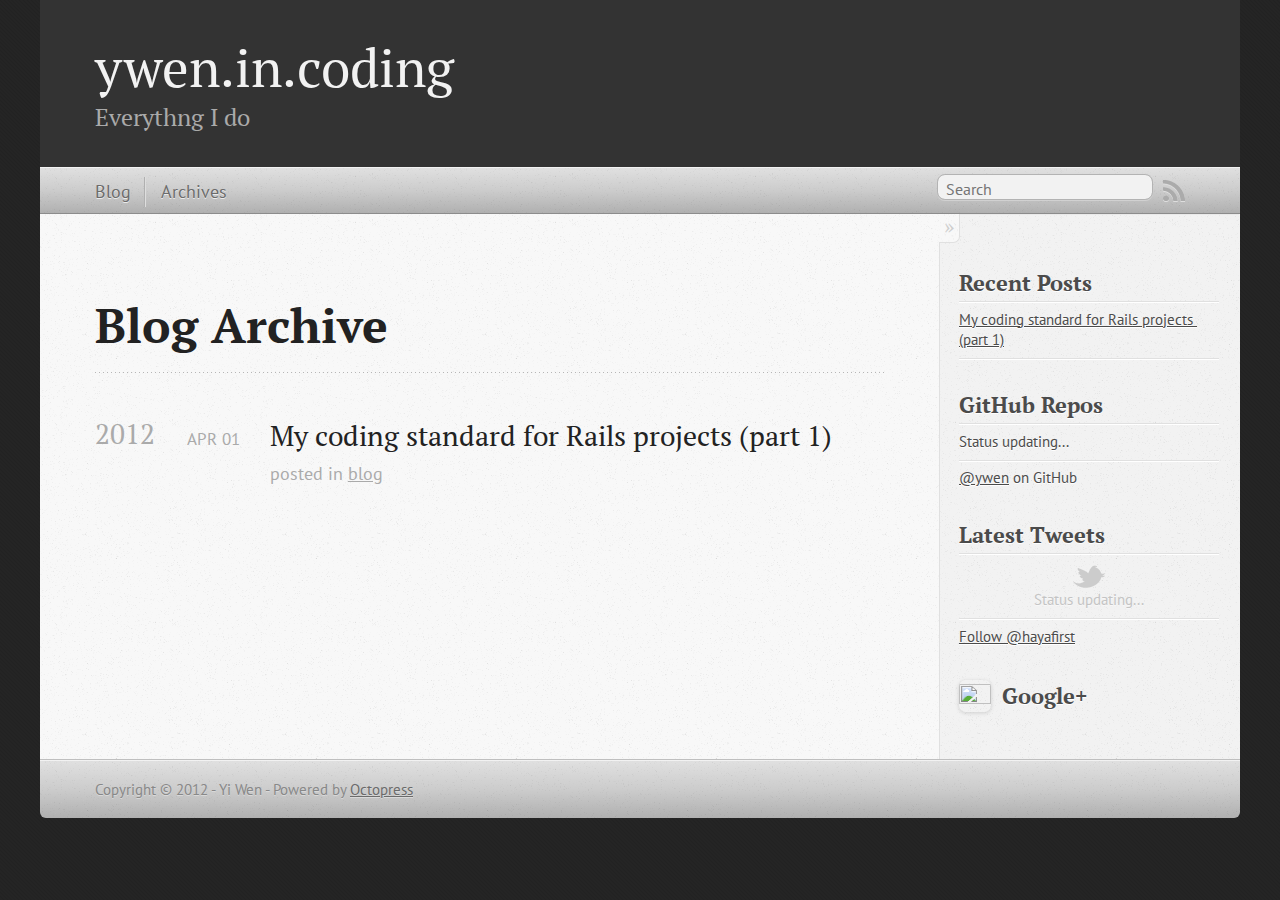
==== commit 8e917cd6: "Site updated at 2012-04-02 03:41:31 UTC" ====
--- a/blog/archives/index.html
+++ b/blog/archives/index.html
@@ -9,8 +9,8 @@
   <meta name="author" content="Yi Wen">
 
   
-  <meta name="description" content="Blog Archive 2012 My coding standard for Rails projects
-Apr 01 2012 posted in blog Recent Posts My coding standard for Rails projects GitHub Repos &hellip;">
+  <meta name="description" content="Blog Archive 2012 My coding standard for Rails projects (part 1)
+Apr 01 2012 posted in blog Recent Posts My coding standard for Rails projects (part &hellip;">
   
 
   <!-- http://t.co/dKP3o1e -->
@@ -80,7 +80,7 @@
 
 <article>
   
-<h1><a href="/blog/2012/04/01/coding-standard/">My coding standard for Rails projects</a></h1>
+<h1><a href="/blog/2012/04/01/coding-standard/">My coding standard for Rails projects (part 1)</a></h1>
 <time datetime="2012-04-01T00:00:00-05:00" pubdate><span class='month'>Apr</span> <span class='day'>01</span> <span class='year'>2012</span></time>
 
 <footer>
@@ -104,7 +104,7 @@
   <ul id="recent_posts">
     
       <li class="post">
-        <a href="/blog/2012/04/01/coding-standard/">My coding standard for Rails projects</a>
+        <a href="/blog/2012/04/01/coding-standard/">My coding standard for Rails projects (part 1)</a>
       </li>
     
   </ul>
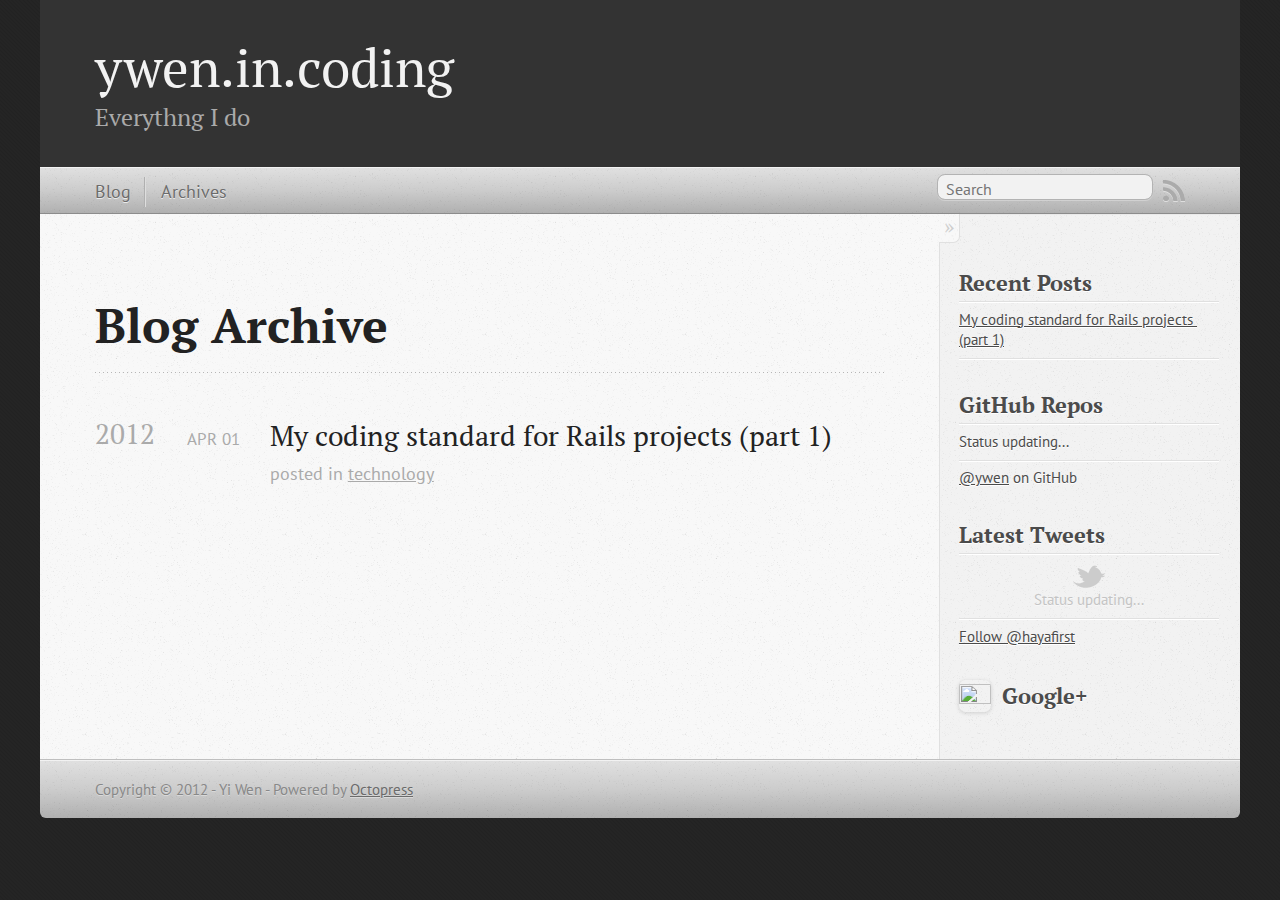
==== commit f71c5aec: "Site updated at 2012-04-02 03:53:29 UTC" ====
--- a/blog/archives/index.html
+++ b/blog/archives/index.html
@@ -10,7 +10,7 @@
 
   
   <meta name="description" content="Blog Archive 2012 My coding standard for Rails projects (part 1)
-Apr 01 2012 posted in blog Recent Posts My coding standard for Rails projects (part &hellip;">
+Apr 01 2012 posted in technology Recent Posts My coding standard for Rails projects &hellip;">
   
 
   <!-- http://t.co/dKP3o1e -->
@@ -84,7 +84,7 @@
 <time datetime="2012-04-01T00:00:00-05:00" pubdate><span class='month'>Apr</span> <span class='day'>01</span> <span class='year'>2012</span></time>
 
 <footer>
-  <span class="categories">posted in <a class='category' href='/blog/categories/blog/'>blog</a></span>
+  <span class="categories">posted in <a class='category' href='/blog/categories/technology/'>technology</a></span>
 </footer>
 
 
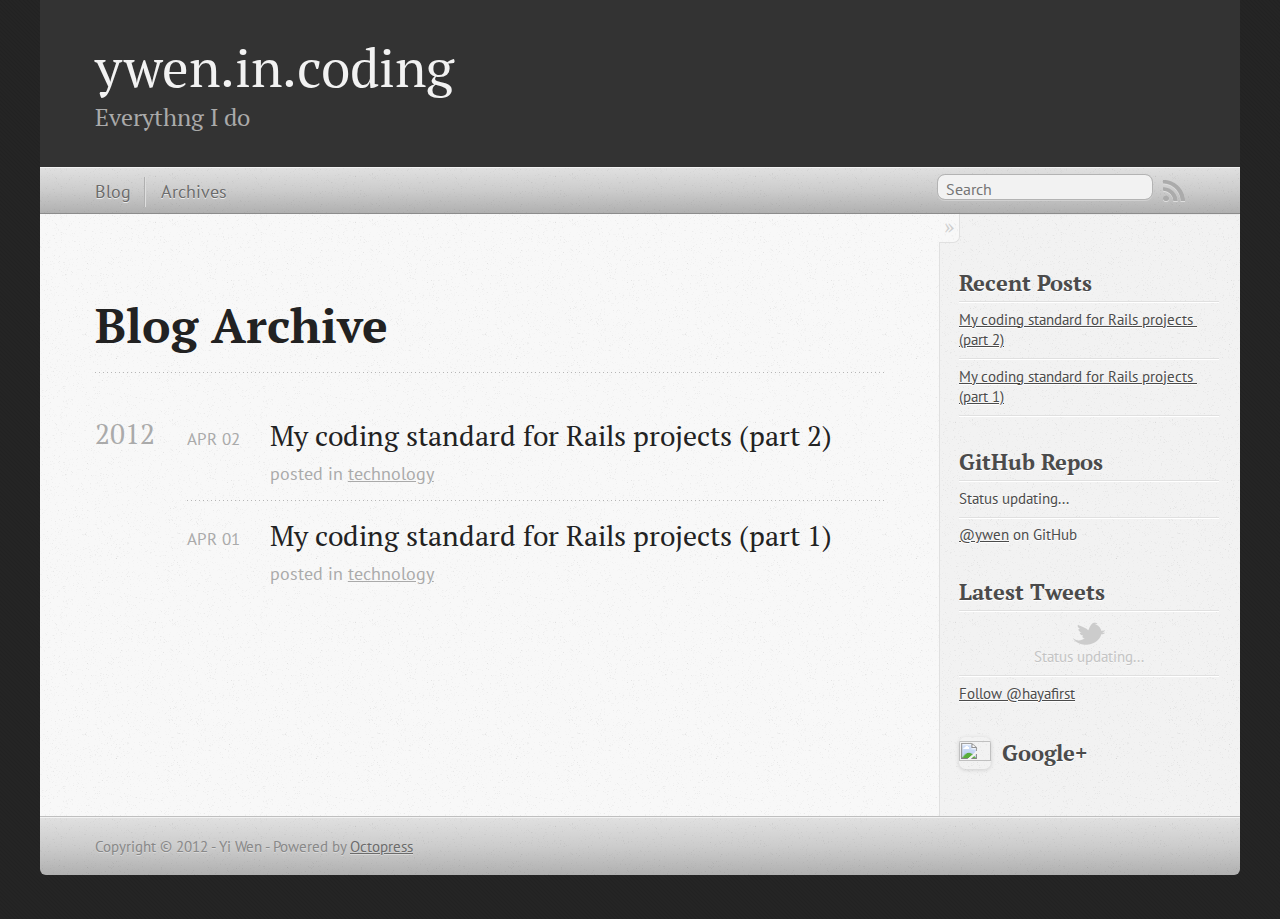
==== commit 63c4265d: "Site updated at 2012-04-03 04:09:00 UTC" ====
--- a/blog/archives/index.html
+++ b/blog/archives/index.html
@@ -9,8 +9,9 @@
   <meta name="author" content="Yi Wen">
 
   
-  <meta name="description" content="Blog Archive 2012 My coding standard for Rails projects (part 1)
-Apr 01 2012 posted in technology Recent Posts My coding standard for Rails projects &hellip;">
+  <meta name="description" content="Blog Archive 2012 My coding standard for Rails projects (part 2)
+Apr 02 2012 posted in technology My coding standard for Rails projects (part 1)
+Apr &hellip;">
   
 
   <!-- http://t.co/dKP3o1e -->
@@ -80,8 +81,8 @@
 
 <article>
   
-<h1><a href="/blog/2012/04/01/coding-standard/">My coding standard for Rails projects (part 1)</a></h1>
-<time datetime="2012-04-01T00:00:00-05:00" pubdate><span class='month'>Apr</span> <span class='day'>01</span> <span class='year'>2012</span></time>
+<h1><a href="/blog/2012/04/02/coding-standard-part-2/">My coding standard for Rails projects (part 2)</a></h1>
+<time datetime="2012-04-02T00:00:00-05:00" pubdate><span class='month'>Apr</span> <span class='day'>02</span> <span class='year'>2012</span></time>
 
 <footer>
   <span class="categories">posted in <a class='category' href='/blog/categories/technology/'>technology</a></span>
@@ -90,6 +91,20 @@
 
 </article>
 
+
+
+<article>
+  
+<h1><a href="/blog/2012/04/01/coding-standard-part-1/">My coding standard for Rails projects (part 1)</a></h1>
+<time datetime="2012-04-01T00:00:00-05:00" pubdate><span class='month'>Apr</span> <span class='day'>01</span> <span class='year'>2012</span></time>
+
+<footer>
+  <span class="categories">posted in <a class='category' href='/blog/categories/technology/'>technology</a></span>
+</footer>
+
+
+</article>
+
 </div>
 
   
@@ -104,7 +119,11 @@
   <ul id="recent_posts">
     
       <li class="post">
-        <a href="/blog/2012/04/01/coding-standard/">My coding standard for Rails projects (part 1)</a>
+        <a href="/blog/2012/04/02/coding-standard-part-2/">My coding standard for Rails projects (part 2)</a>
+      </li>
+    
+      <li class="post">
+        <a href="/blog/2012/04/01/coding-standard-part-1/">My coding standard for Rails projects (part 1)</a>
       </li>
     
   </ul>
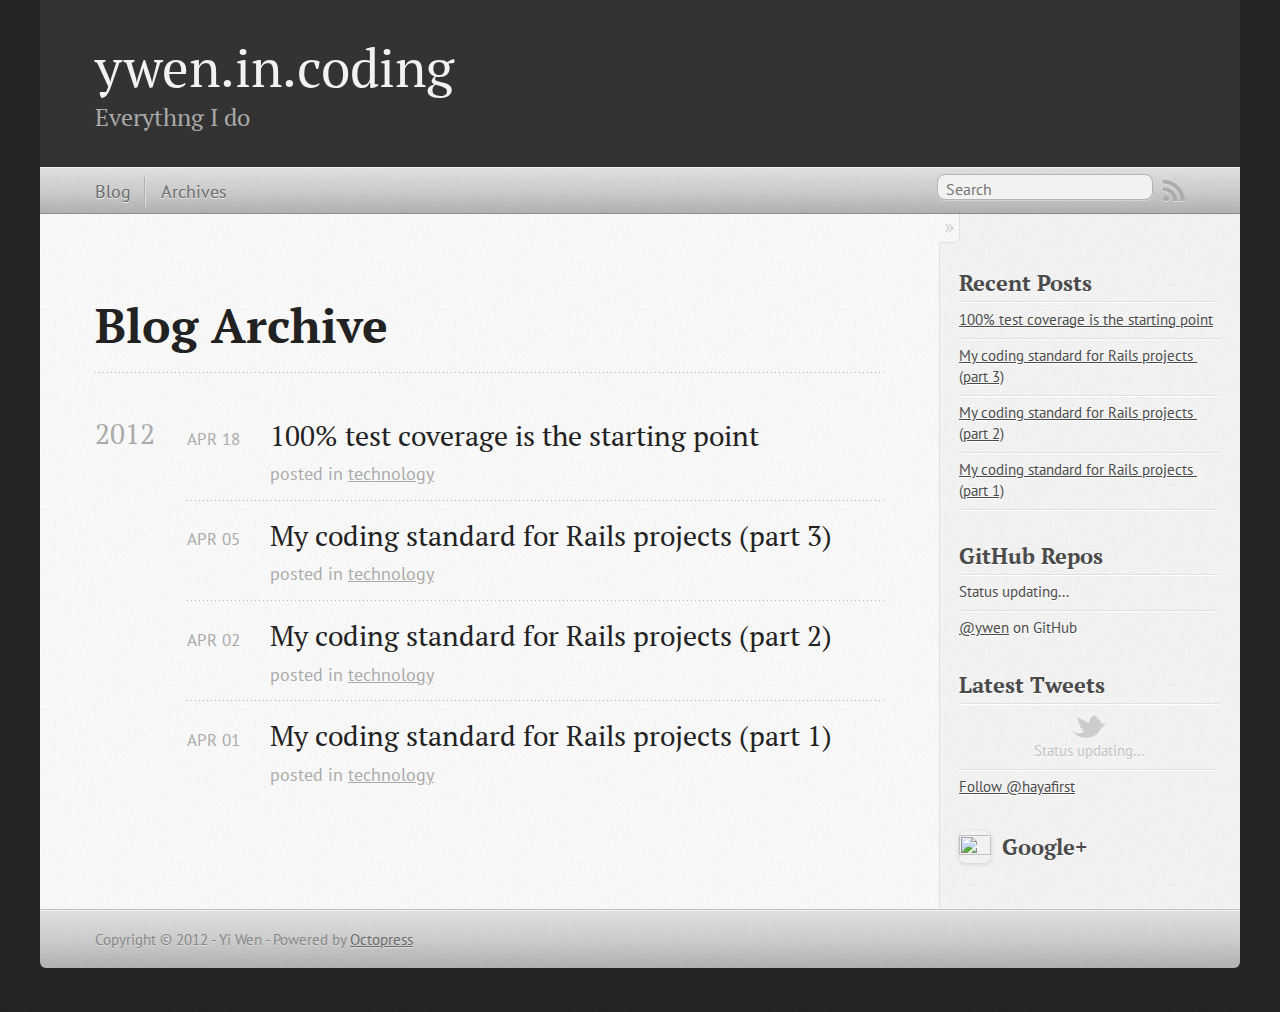
==== commit 8719e21a: "Site updated at 2012-04-19 03:25:24 UTC" ====
--- a/blog/archives/index.html
+++ b/blog/archives/index.html
@@ -9,9 +9,9 @@
   <meta name="author" content="Yi Wen">
 
   
-  <meta name="description" content="Blog Archive 2012 My coding standard for Rails projects (part 2)
-Apr 02 2012 posted in technology My coding standard for Rails projects (part 1)
-Apr &hellip;">
+  <meta name="description" content="Blog Archive 2012 100% test coverage is the starting point
+Apr 18 2012 posted in technology My coding standard for Rails projects (part 3)
+Apr 05 &hellip;">
   
 
   <!-- http://t.co/dKP3o1e -->
@@ -32,6 +32,18 @@
 <link href="http://fonts.googleapis.com/css?family=PT+Sans:regular,italic,bold,bolditalic" rel="stylesheet" type="text/css">
 
   
+  <script type="text/javascript">
+    var _gaq = _gaq || [];
+    _gaq.push(['_setAccount', 'UA-30555202-1']);
+    _gaq.push(['_trackPageview']);
+
+    (function() {
+      var ga = document.createElement('script'); ga.type = 'text/javascript'; ga.async = true;
+      ga.src = ('https:' == document.location.protocol ? 'https://ssl' : 'http://www') + '.google-analytics.com/ga.js';
+      var s = document.getElementsByTagName('script')[0]; s.parentNode.insertBefore(ga, s);
+    })();
+  </script>
+
 
 </head>
 
@@ -81,6 +93,34 @@
 
 <article>
   
+<h1><a href="/blog/2012/04/18/100-percent-test-coverage-is-the-starting-point/">100% test coverage is the starting point</a></h1>
+<time datetime="2012-04-18T21:18:00-05:00" pubdate><span class='month'>Apr</span> <span class='day'>18</span> <span class='year'>2012</span></time>
+
+<footer>
+  <span class="categories">posted in <a class='category' href='/blog/categories/technology/'>technology</a></span>
+</footer>
+
+
+</article>
+
+
+
+<article>
+  
+<h1><a href="/blog/2012/04/05/coding-standard-part-3/">My coding standard for Rails projects (part 3)</a></h1>
+<time datetime="2012-04-05T22:41:00-05:00" pubdate><span class='month'>Apr</span> <span class='day'>05</span> <span class='year'>2012</span></time>
+
+<footer>
+  <span class="categories">posted in <a class='category' href='/blog/categories/technology/'>technology</a></span>
+</footer>
+
+
+</article>
+
+
+
+<article>
+  
 <h1><a href="/blog/2012/04/02/coding-standard-part-2/">My coding standard for Rails projects (part 2)</a></h1>
 <time datetime="2012-04-02T00:00:00-05:00" pubdate><span class='month'>Apr</span> <span class='day'>02</span> <span class='year'>2012</span></time>
 
@@ -117,6 +157,14 @@
     <section>
   <h1>Recent Posts</h1>
   <ul id="recent_posts">
+    
+      <li class="post">
+        <a href="/blog/2012/04/18/100-percent-test-coverage-is-the-starting-point/">100% test coverage is the starting point</a>
+      </li>
+    
+      <li class="post">
+        <a href="/blog/2012/04/05/coding-standard-part-3/">My coding standard for Rails projects (part 3)</a>
+      </li>
     
       <li class="post">
         <a href="/blog/2012/04/02/coding-standard-part-2/">My coding standard for Rails projects (part 2)</a>
